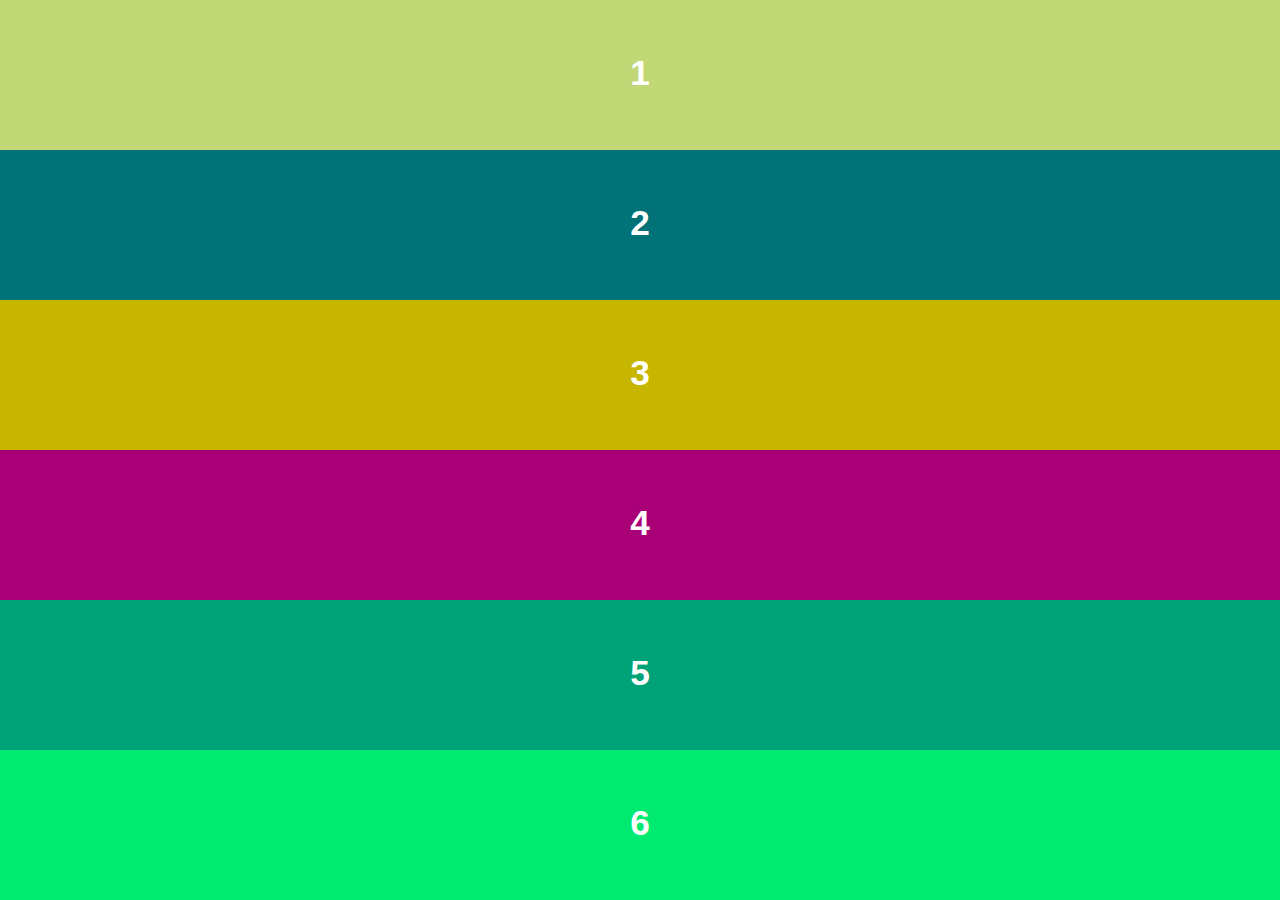
==== project1/index.html @ c56cdad5 "Setting up Our Flexbox Playground" ====
<!doctype html>
<html class="no-js" lang="en">
  <head>
    <meta charset="utf-8" />
    <meta name="viewport" content="width=device-width, initial-scale=1.0" />
    <title>Flexbox</title>
    <link rel="stylesheet" href="css/foundation.css" />
    <link rel="stylesheet" href="css/custom.css" />
    <link href='http://fonts.googleapis.com/css?family=Raleway:800' rel='stylesheet' type='text/css'>
    <script src="js/vendor/modernizr.js"></script>
    <script src="js/vendor/jquery.js"></script>
    <script src="js/script.js"></script>

  </head>
  <body>

   <div id="container">
    <ul id="flex-container">
      <li>1</li>
      <li>2</li>
      <li>3</li>
      <li>4</li>
      <li>5</li>
      <li>6</li>
    </ul>
   </div>

    <script src="js/foundation.min.js"></script>
    <script>
      $(document).foundation();
    </script>
  </body>
</html>
---- project1/css/custom.css ----
html, body {
   height: 100%;
}

ul#flex-container {
   list-style-type: none;
   margin: 0;
   padding: 0;
}

ul li {
   height: 150px;
   padding-top: 45px;
   color: #fff;
   font-weight: bold;
   font-size: 2.2em;
   text-align: center;
}

ul li:first-child { background: #c2d775; }
ul li:nth-child(2) { background: #007278; }
ul li:nth-child(3) { background: #c7b600; }
ul li:nth-child(4) { background: #a90077; }
ul li:nth-child(5) { background: #00a378; }
ul li:last-child { background: #00ea72; }
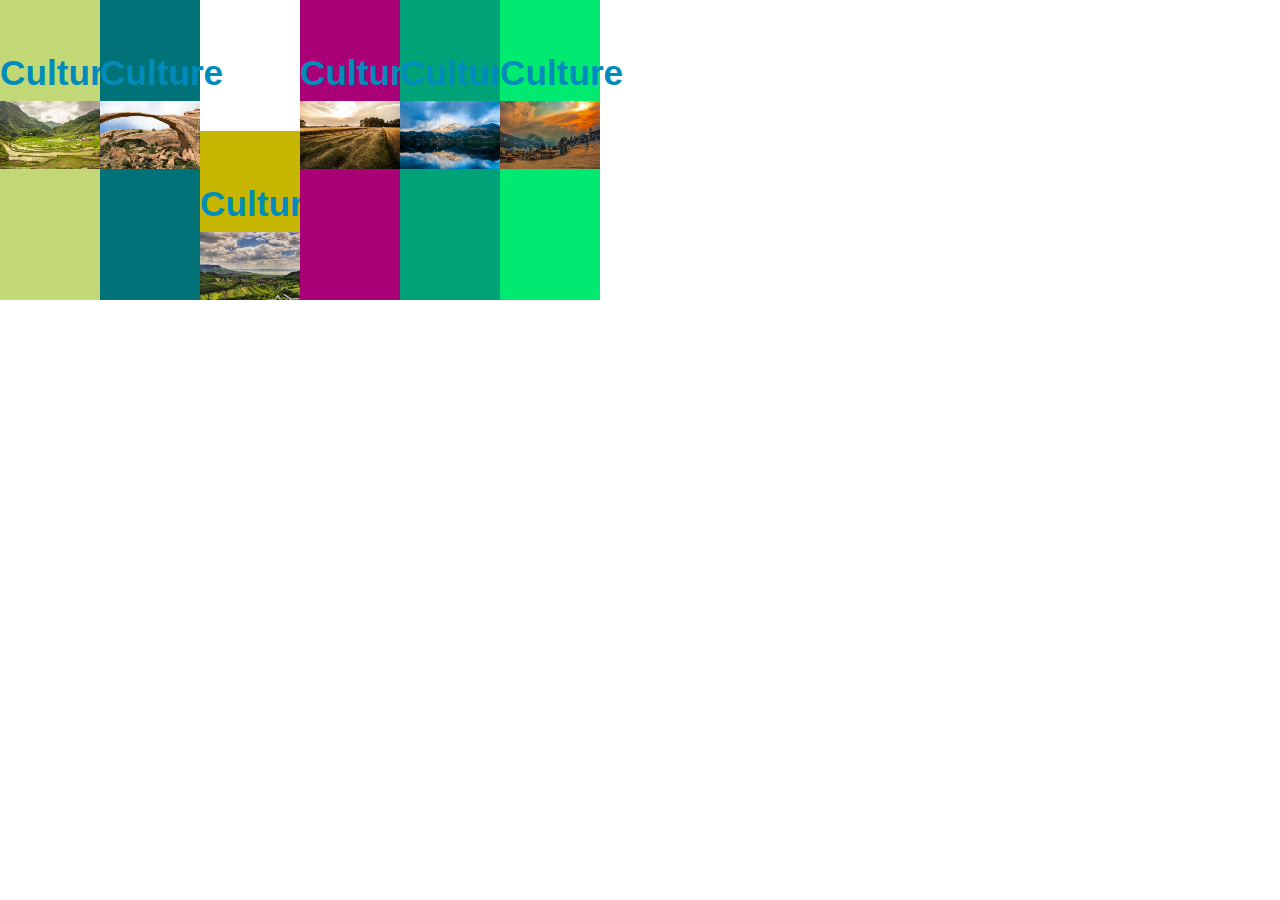
==== commit 41a95202: "Exporting Assets and Writing the HTML" ====
--- a/project1/index.html
+++ b/project1/index.html
@@ -16,12 +16,12 @@
 
    <div id="container">
     <ul id="flex-container">
-      <li>1</li>
-      <li>2</li>
-      <li>3</li>
-      <li>4</li>
-      <li>5</li>
-      <li>6</li>
+      <li><a href="#"><div class="magnify"></div><span>Culture</span><img src="images/thumb-1.jpg"/></a></li>
+      <li><a href="#"><div class="magnify"></div><span>Culture</span><img src="images/thumb-2.jpg"/></a></li>
+      <li><a href="#"><div class="magnify"></div><span>Culture</span><img src="images/thumb-3.jpg"/></a></li>
+      <li><a href="#"><div class="magnify"></div><span>Culture</span><img src="images/thumb-4.jpg"/></a></li>
+      <li><a href="#"><div class="magnify"></div><span>Culture</span><img src="images/thumb-5.jpg"/></a></li>
+      <li><a href="#"><div class="magnify"></div><span>Culture</span><img src="images/thumb-6.jpg"/></a></li>
     </ul>
    </div>
 
--- a/project1/css/custom.css
+++ b/project1/css/custom.css
@@ -6,10 +6,15 @@
    list-style-type: none;
    margin: 0;
    padding: 0;
+   display: flex;
+   flex-direction: row;
+   flex-wrap: wrap;
+   height: 300px;
+   align-items: stretch;
 }
 
 ul li {
-   height: 150px;
+   width: 100px;
    padding-top: 45px;
    color: #fff;
    font-weight: bold;
@@ -19,7 +24,7 @@
 
 ul li:first-child { background: #c2d775; }
 ul li:nth-child(2) { background: #007278; }
-ul li:nth-child(3) { background: #c7b600; }
+ul li:nth-child(3) { background: #c7b600; align-self: flex-end; }
 ul li:nth-child(4) { background: #a90077; }
 ul li:nth-child(5) { background: #00a378; }
 ul li:last-child { background: #00ea72; }
